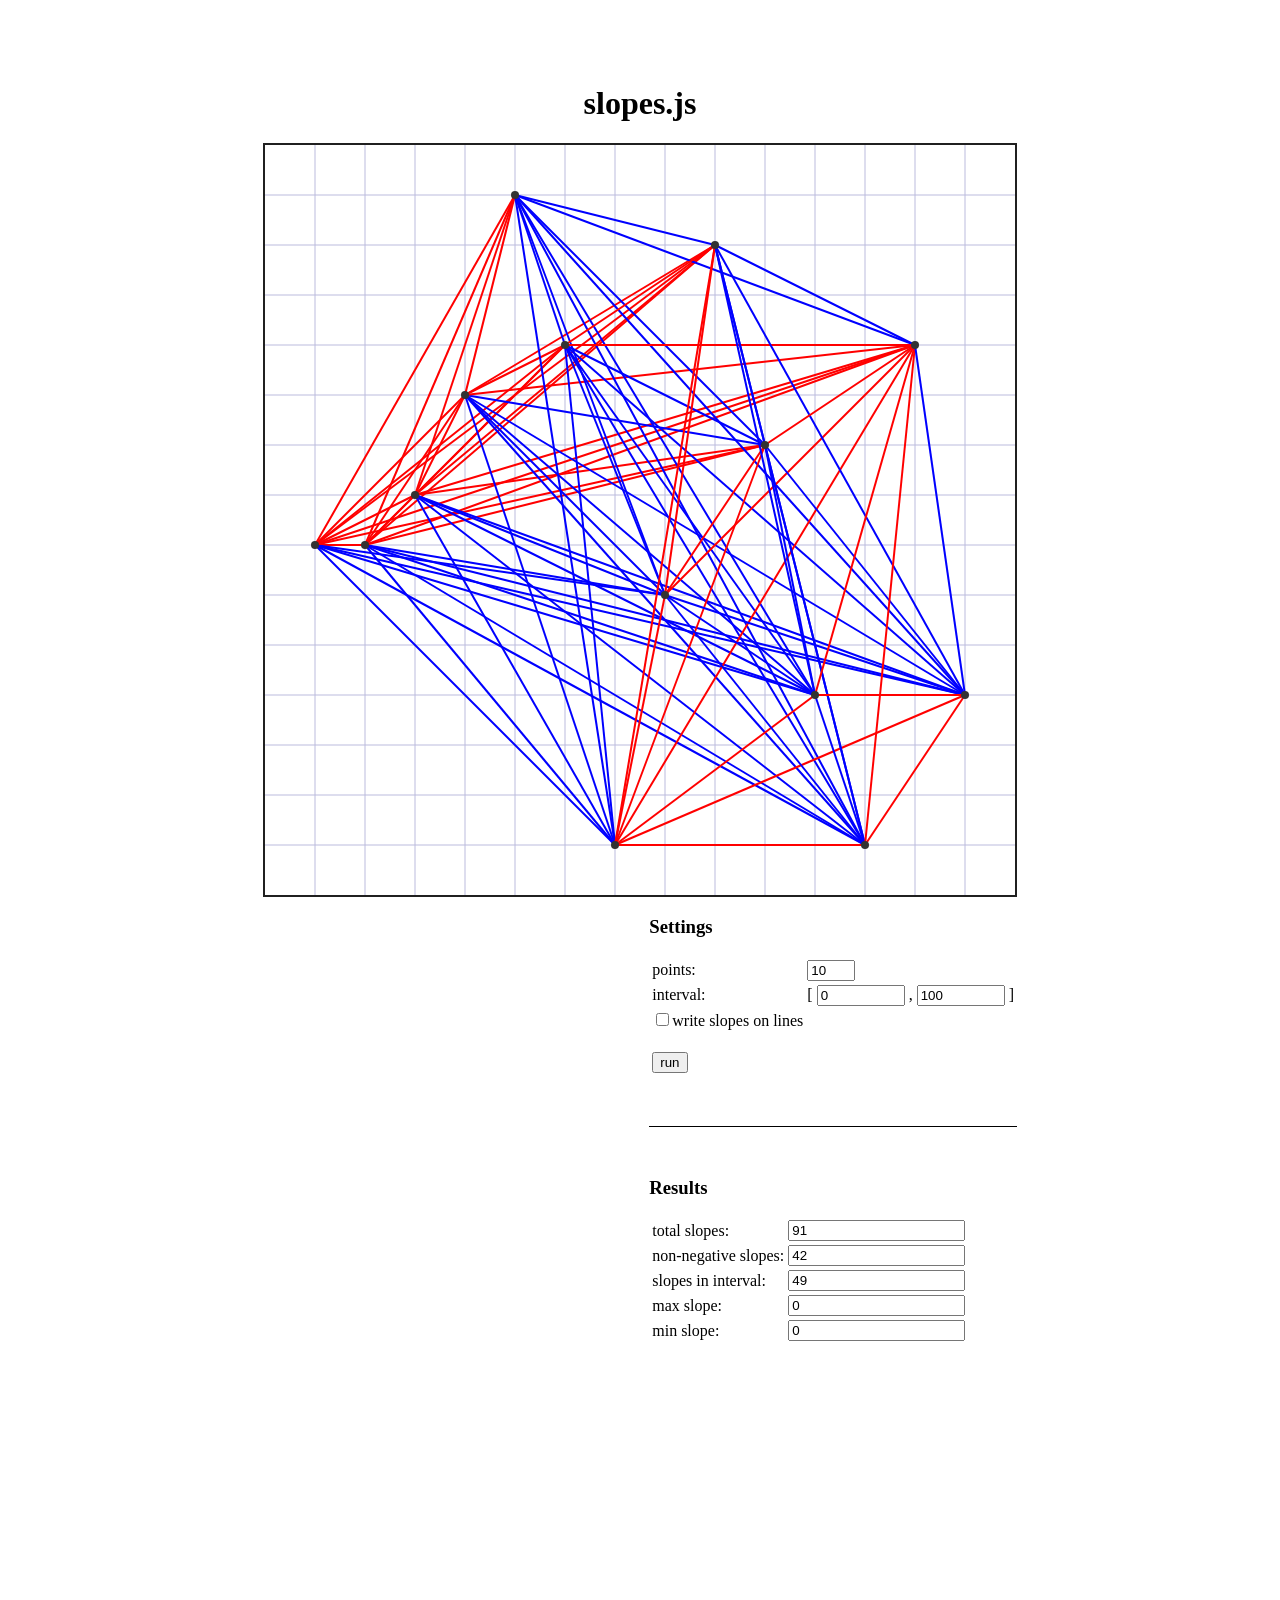
==== slopes/index.html @ 98fb0bd8 "Add files via upload" ====
<!DOCTYPE html>
<head>
	<title>slopes</title>
	<link rel = "stylesheet" href = "style/style.css">
</head>

<body>
	<div class = "center">
		<h1>slopes.js</h1>
			<canvas id = "screen" class = "canva" width = "750px" height = "750px"></canvas>
			<div id = "sidebar">
				<div class="sidebar_section">
					<h3>Settings</h3>
					<table>
						<tr><td>points:</td><td><input type = "number" min = "2" max = "14" value = "10" id = "points"></td></tr>
						<tr><td>interval:</td><td>[	<input type = "number" step="0.01" min = "-100" max = "100" value = "0" id = "minimum"> , 
								<input type = "number" step="0.01" min = "-100" max = "100" value = "100" id = "maximum"> ]</td></tr>
						<tr><td><input type = "checkbox" value = "false" id = "writeSlopes">write slopes on lines</td></tr>
						<tr><td><br><button id = "run" class = "buttons">run</button></td></tr>
					</table>
				</div>

				<div class="sidebar_section" id="results">
					<h3>Results</h3>
					<table>
						<tr>
							<td>total slopes:</td><td><input type="text" value="0" readonly id="total"></td>
						</tr>
						<tr>
							<td>non-negative slopes:</td><td><input type="text" value="0" readonly id="nonneg"></td>
						</tr>
						<tr>
							<td>slopes in interval:</td><td><input type="text" value="0" readonly id="interval"></td>
						</tr>
						<tr>
							<td>max slope:</td><td><input type="text" value="0" readonly></td>
						</tr>
						<tr>
							<td>min slope:</td><td><input type="text" value="0" readonly></td>
						</tr>
					</table>
				</div>
			</div>
		</div>
	</div>

	<script src = "script/main.js"></script>
</body>
---- slopes/style/style.css ----
.center{
	text-align: center;
	margin: auto;
	margin-top: 5%;
	display: table;
}

.canva{
	border: 2px solid #202020;
	margin: 0px 50px 0px 50px;
	display: table-cell;
}

.sidebar_section{
	padding-bottom: 50px;
	margin-bottom: 50px;
	border-bottom: 1px solid black;
}

#sidebar{
	height: 750px;
	margin: 0px 50px 0px 50px;
	float: right;
	text-align: left;
	display: table-cell;
	
}

#results{
	border-bottom: 0px;
}
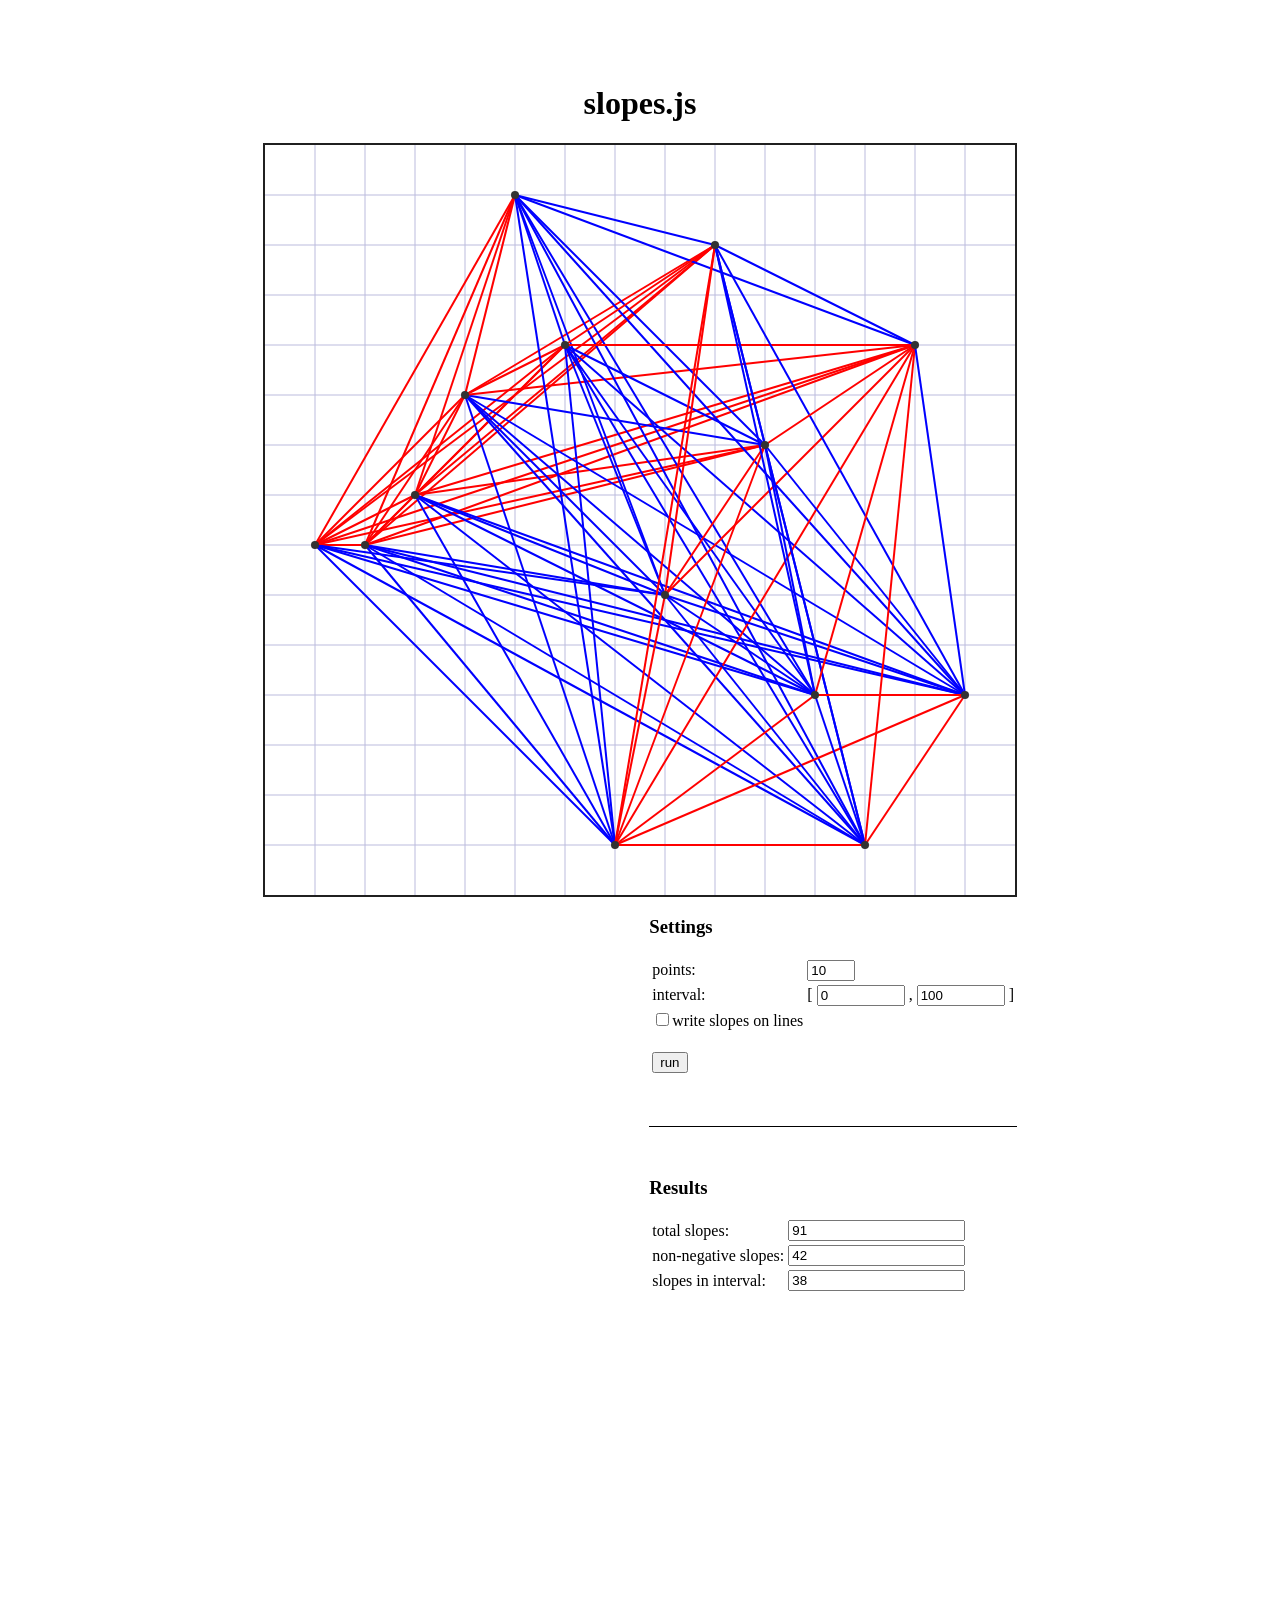
==== commit cef7d3f2: "finished slope range algo, added convex hulls" ====
--- a/slopes/index.html
+++ b/slopes/index.html
@@ -32,11 +32,6 @@
 						<tr>
 							<td>slopes in interval:</td><td><input type="text" value="0" readonly id="interval"></td>
 						</tr>
-						<tr>
-							<td>max slope:</td><td><input type="text" value="0" readonly></td>
-						</tr>
-						<tr>
-							<td>min slope:</td><td><input type="text" value="0" readonly></td>
 						</tr>
 					</table>
 				</div>
